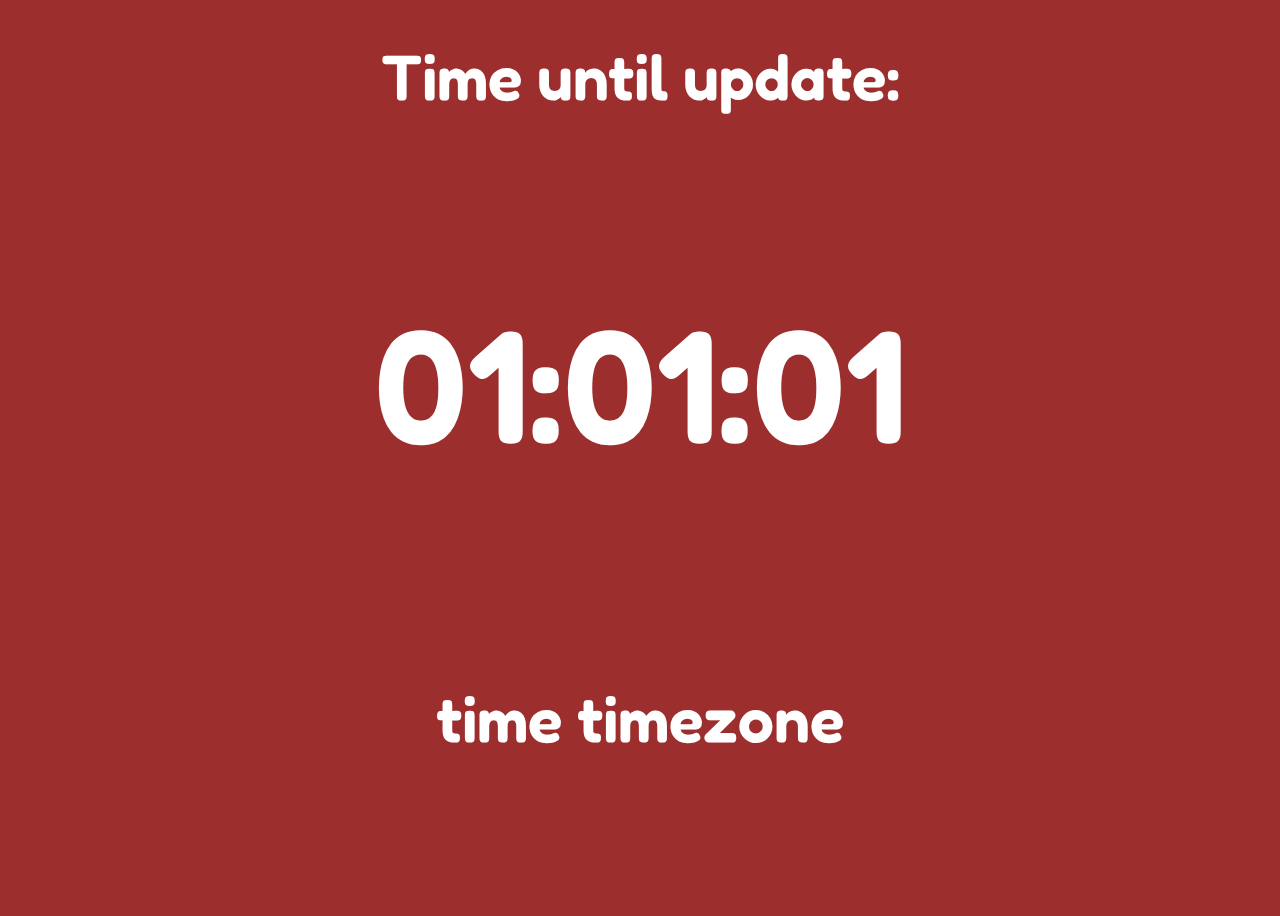
==== index.html @ a4ec6636 "Made it?" ====
<html>

<head>
    <link rel="apple-touch-icon" sizes="180x180" href="/favicon/apple-touch-icon.png">
    <link rel="icon" type="image/png" sizes="32x32" href="/favicon/favicon-32x32.png">
    <link rel="icon" type="image/png" sizes="16x16" href="/favicon/favicon-16x16.png">
    <link rel="manifest" href="/favicon/site.webmanifest">
    <link rel="mask-icon" href="/favicon/safari-pinned-tab.svg" color="#5bbad5">
    <link rel="shortcut icon" href="/favicon/favicon.ico">
    <meta name="msapplication-TileColor" content="#00aba9">
    <meta name="msapplication-config" content="/favicon/browserconfig.xml">
    <meta name="theme-color" content="#ffffff">
    <link rel="preconnect" href="https://fonts.googleapis.com">
    <link rel="preconnect" href="https://fonts.gstatic.com" crossorigin>
    <link href="https://fonts.googleapis.com/css2?family=Fredoka:wght@400;600&display=swap" rel="stylesheet">
    <link rel="stylesheet" href="stylesheet.css">
</head>

<body>
    <a class="container">
        <script src="script.js"></script>
        <h1 class="center">Time until update:</h1>
        <h1 class="center" id="middle-text">01:01:01</h1>
        <h1 class="center" id="bottom-text">time timezone</h1>
    </a>
</body>

</html>
---- stylesheet.css ----
.center {
    margin: auto;
    text-align: center;
    padding: 10px;
    margin-top: 20;
  }
#middle-text {
    font-size: 10rem;
    margin-top: 10px;
}
#secondary {
    font-family: 'Fredoka';
    font-weight: 400;
}
#bottom-text {
    margin-top: 40px;
}
h1 {
    font-family: 'Fredoka';
    font-weight: 600;
    font-size: 4rem;
    margin: 10px;
}
a.container {
    display: flex;
            flex-direction: column;
            justify-content: center;
            align-items: center;
            height: 100vh;
            margin: 0;
}
body {
    background-color: #9c2e2e;
    color: #ffffff  ;
}
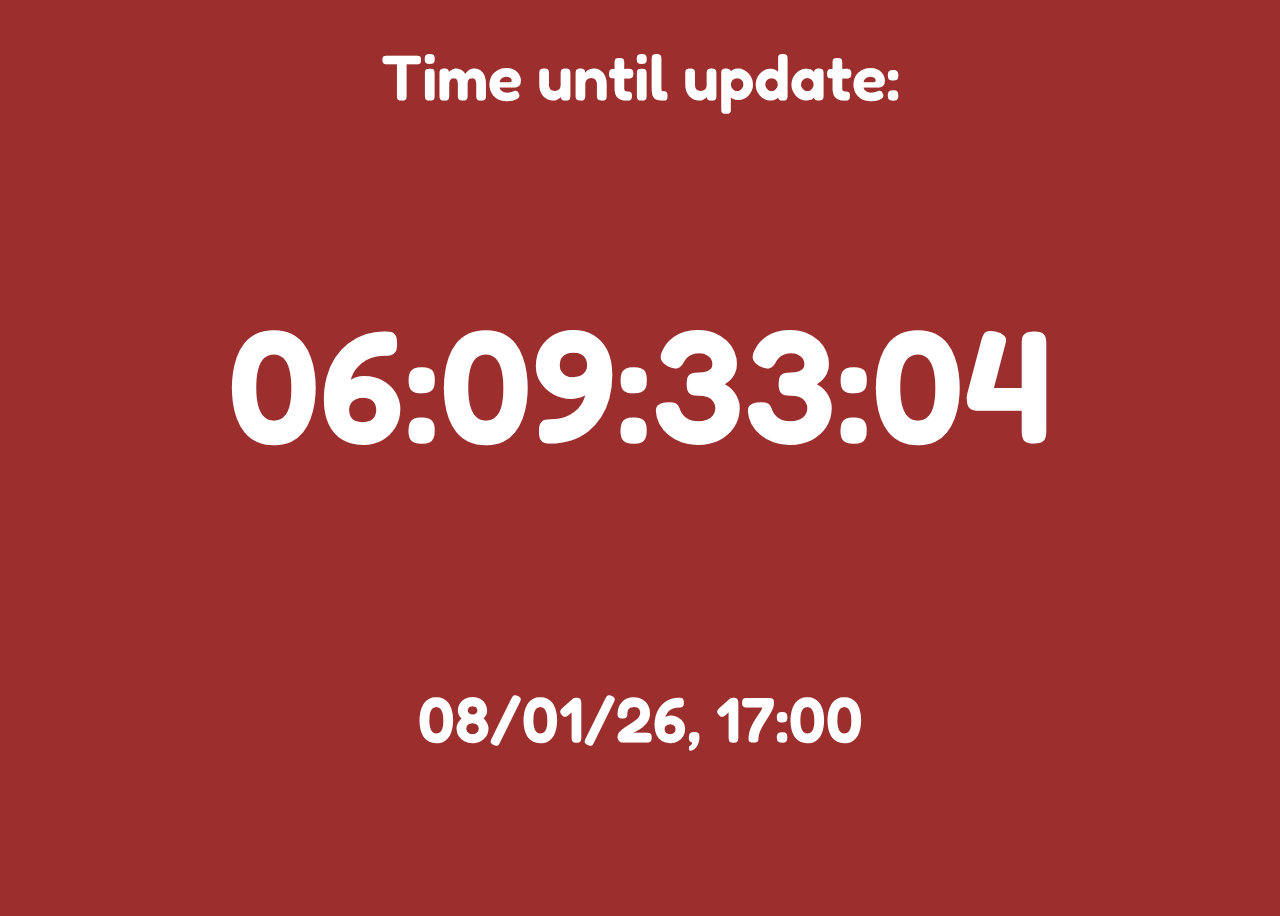
==== commit 929c3437: "Fix timer - main timer frozen + add title" ====
--- a/index.html
+++ b/index.html
@@ -18,10 +18,10 @@
 
 <body>
     <a class="container">
-        <script src="script.js"></script>
         <h1 class="center">Time until update:</h1>
         <h1 class="center" id="middle-text">01:01:01</h1>
         <h1 class="center" id="bottom-text">time timezone</h1>
+        <script src="script.js"></script>
     </a>
 </body>
 
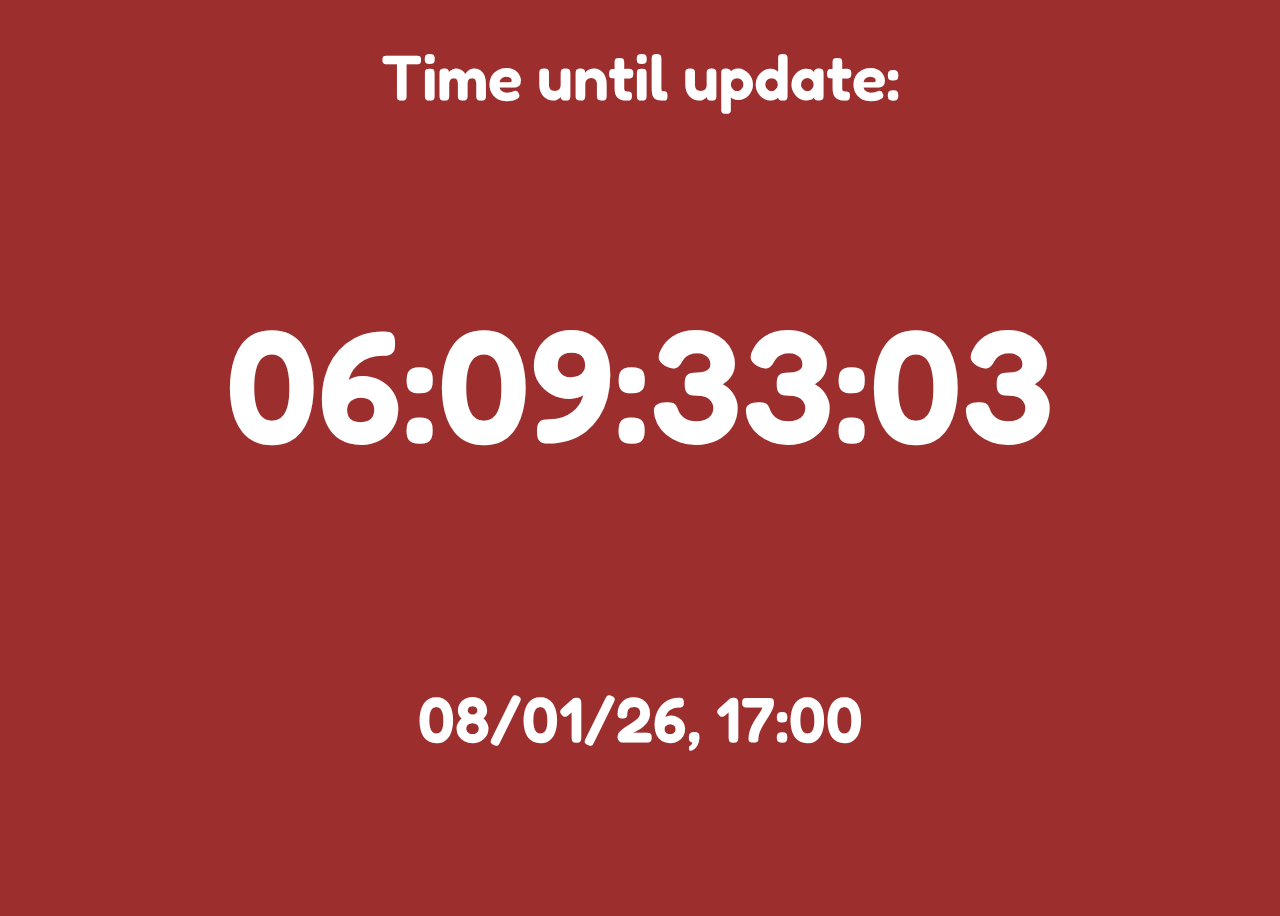
==== commit 0cae1b90: "robots" ====
--- a/index.html
+++ b/index.html
@@ -1,6 +1,7 @@
 <html>
 
 <head>
+    <title>PS99 Update Timer</title>
     <link rel="apple-touch-icon" sizes="180x180" href="/favicon/apple-touch-icon.png">
     <link rel="icon" type="image/png" sizes="32x32" href="/favicon/favicon-32x32.png">
     <link rel="icon" type="image/png" sizes="16x16" href="/favicon/favicon-16x16.png">
